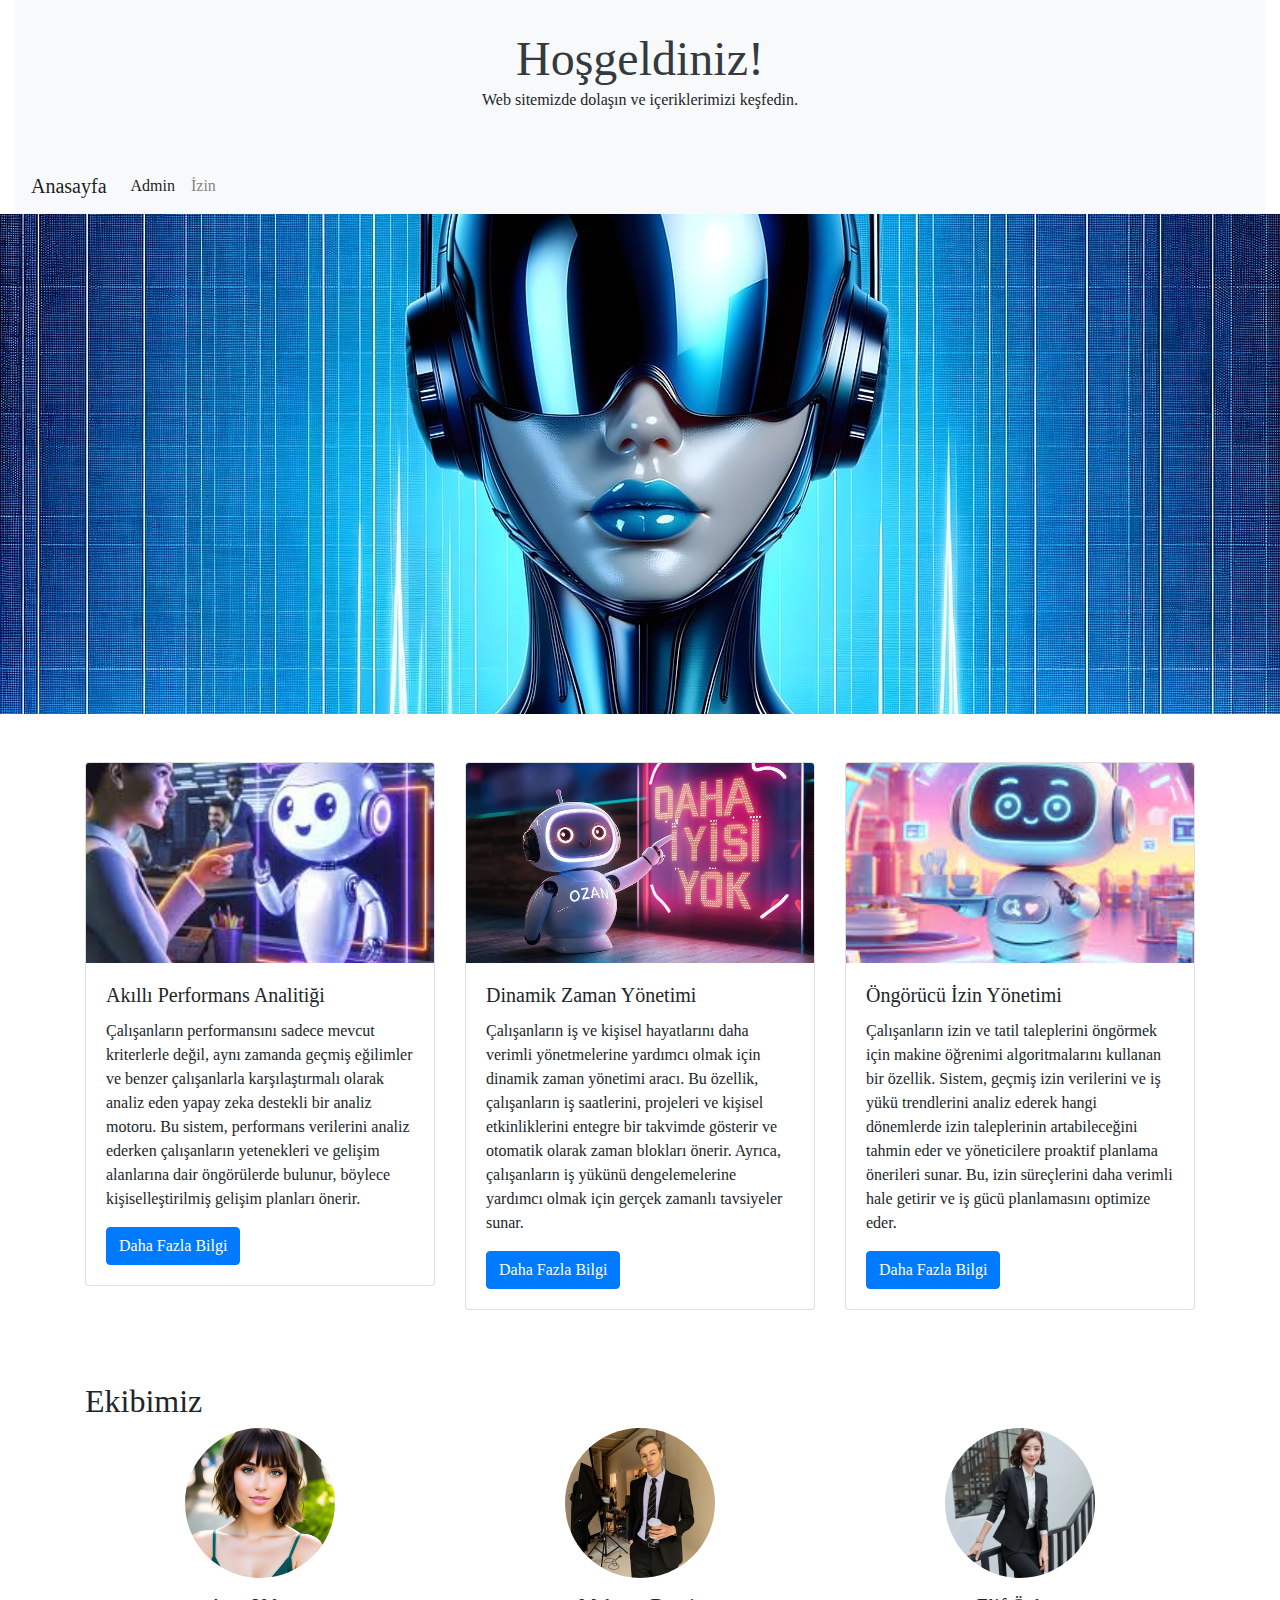
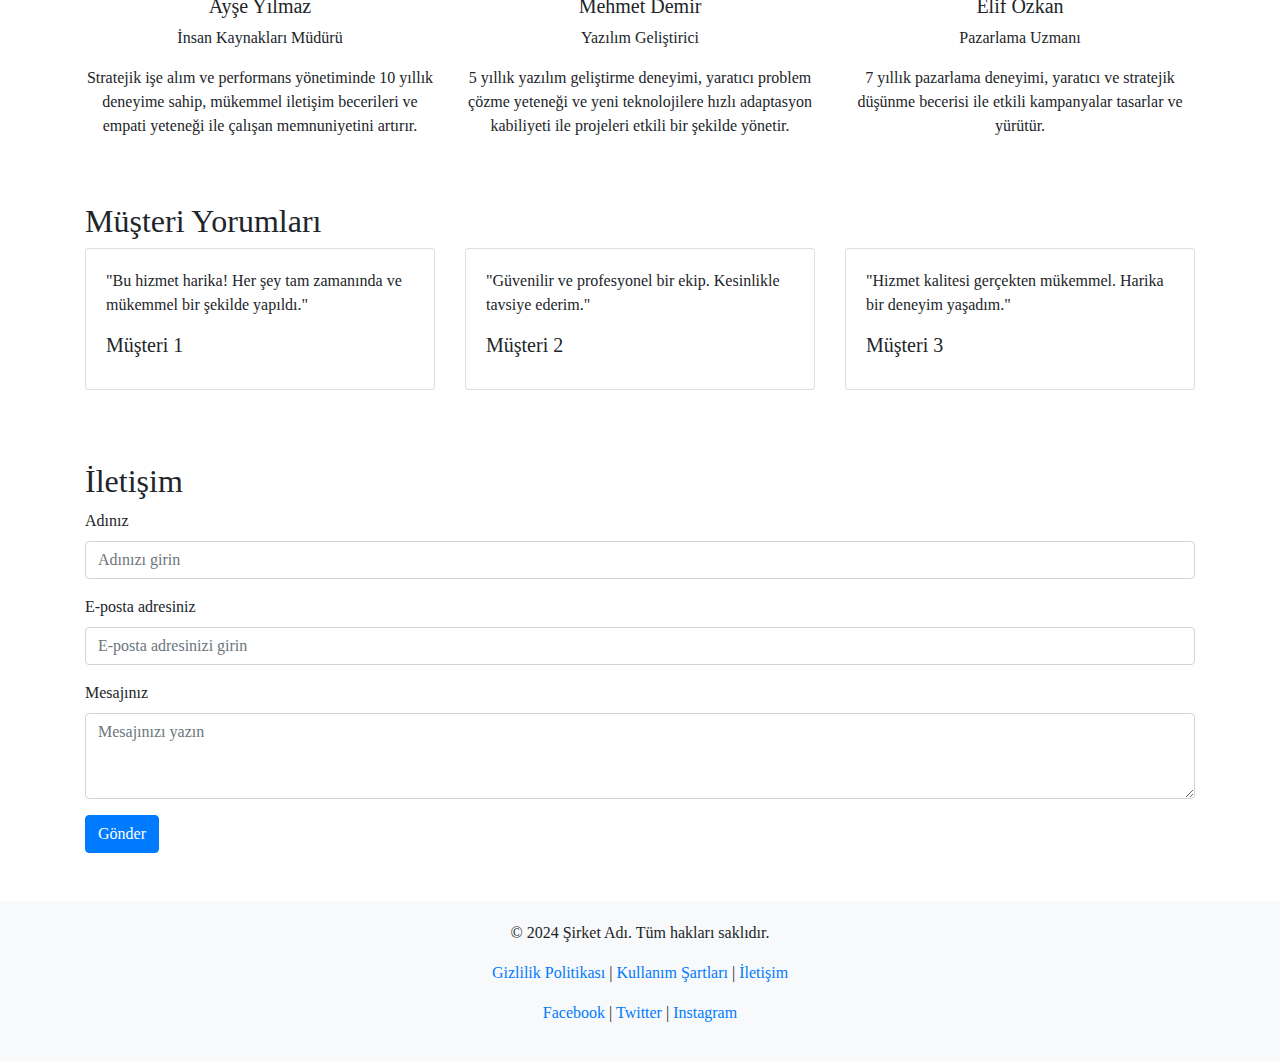
==== index.html @ 34e32127 "Final situation" ====
<!doctype html>
<html lang="en">
<head>
    <!-- Required meta tags -->
    <meta charset="utf-8">
    <meta name="viewport" content="width=device-width, initial-scale=1">

    <!-- Bootstrap CSS -->
    <link rel="stylesheet" href="https://cdn.jsdelivr.net/npm/bootstrap@4.3.1/dist/css/bootstrap.min.css" integrity="sha384-ggOyR0iXCbMQv3Xipma34MD+dH/1fQ784/j6cY/iJTQUOhcWr7x9JvoRxT2MZw1T" crossorigin="anonymous">

    <!-- Custom CSS -->
    <style>
        /* Custom styles */
        body {
            font-family: "Times New Roman", serif;
        }

        .carousel-inner img {
            height: 500px; /* Adjust height as needed */
            object-fit: cover;
        }

        .header {
            background-color: #f8f9fa;
            padding: 30px 0;
            text-align: center;
        }

        .header h1 {
            margin: 0;
            font-size: 3rem;
            color: #343a40;
        }

        .btn-primary {
            background-color: #007bff;
            border-color: #007bff;
        }

        .btn-primary:hover {
            background-color: #0056b3;
            border-color: #004085;
        }

        .card-img-top {
            height: 200px;
            object-fit: cover;
        }

        .team-member img {
            border-radius: 50%;
            height: 150px;
            width: 150px;
            object-fit: cover;
        }

        .footer {
            background-color: #f8f9fa;
            padding: 20px 0;
            text-align: center;
        }

        .footer a {
            color: #007bff;
        }

        .footer a:hover {
            color: #0056b3;
        }

        .login-container {
            max-width: 400px;
            margin: 50px auto;
            padding: 20px;
            border: 1px solid #ddd;
            border-radius: 5px;
            background-color: #f8f9fa;
        }
    </style>
</head>
<body>
<div class="container-fluid">
    <!-- Header Section -->
    <div class="header">
        <h1>Hoşgeldiniz!</h1>
        <p>Web sitemizde dolaşın ve içeriklerimizi keşfedin.</p>
    </div>

    <!-- Navbar -->
    <nav class="navbar navbar-expand-lg navbar-light bg-light">
        <a class="navbar-brand" href="#">Anasayfa</a>
        <button class="navbar-toggler" type="button" data-toggle="collapse" data-target="#navbarSupportedContent" aria-controls="navbarSupportedContent" aria-expanded="false" aria-label="Toggle navigation">
            <span class="navbar-toggler-icon"></span>
        </button>
        <div class="collapse navbar-collapse" id="navbarSupportedContent">
            <ul class="navbar-nav mr-auto">
                <li class="nav-item">
                    <a class="nav-link active" href="admin2.html">Admin</a>
                </li>
                <li class="nav-item">
                    <a class="nav-link" href="izin.html">İzin</a>
                </li>
            </ul>
        </div>
    </nav>
</div>

<!-- Carousel -->
<div id="carouselExampleSlidesOnly" class="carousel slide" data-ride="carousel">
    <div class="carousel-inner">
        <div class="carousel-item active">
            <img src="prs.img/ai.png" class="d-block w-100" alt="Slide 1">
        </div>
        <div class="carousel-   item">
            <img src="prs.img/ai2.webp" class="d-block w-100" alt="Slide 2">
        </div>
        <div class="carousel-item">
            <img src="prs.img/logo.jpg" class="d-block w-100" alt="Slide 3">
        </div>
    </div>
</div>

<!-- Featured Content Section -->
<div class="container mt-5">
    <div class="row">
        <div class="col-md-4">
            <div class="card mb-4">
                <img src="prs.img/robis1.jpg" class="card-img-top" alt="Feature 1">
                <div class="card-body">
                    <h5 class="card-title">Akıllı Performans Analitiği</h5>
                    <p class="card-text">Çalışanların performansını sadece mevcut kriterlerle değil, aynı zamanda geçmiş eğilimler ve benzer çalışanlarla karşılaştırmalı olarak analiz eden yapay zeka destekli bir analiz motoru. Bu sistem, performans verilerini analiz ederken çalışanların yetenekleri ve gelişim alanlarına dair öngörülerde bulunur, böylece kişiselleştirilmiş gelişim planları önerir.</p>
                    <a href="#" class="btn btn-primary">Daha Fazla Bilgi</a>
                </div>
            </div>
        </div>
        <div class="col-md-4">
            <div class="card mb-4">
                <img src="prs.img/robis4.jpg" class="card-img-top" alt="Feature 2">
                <div class="card-body">
                    <h5 class="card-title">Dinamik Zaman Yönetimi</h5>
                    <p class="card-text">Çalışanların iş ve kişisel hayatlarını daha verimli yönetmelerine yardımcı olmak için dinamik zaman yönetimi aracı. Bu özellik, çalışanların iş saatlerini, projeleri ve kişisel etkinliklerini entegre bir takvimde gösterir ve otomatik olarak zaman blokları önerir. Ayrıca, çalışanların iş yükünü dengelemelerine yardımcı olmak için gerçek zamanlı tavsiyeler sunar.</p>
                    <a href="#" class="btn btn-primary">Daha Fazla Bilgi</a>
                </div>
            </div>
        </div>
        <div class="col-md-4">
            <div class="card mb-4">
                <img src="prs.img/robis2.jfif" class="card-img-top" alt="Feature 3">
                <div class="card-body">
                    <h5 class="card-title">Öngörücü İzin Yönetimi</h5>
                    <p class="card-text">Çalışanların izin ve tatil taleplerini öngörmek için makine öğrenimi algoritmalarını kullanan bir özellik. Sistem, geçmiş izin verilerini ve iş yükü trendlerini analiz ederek hangi dönemlerde izin taleplerinin artabileceğini tahmin eder ve yöneticilere proaktif planlama önerileri sunar. Bu, izin süreçlerini daha verimli hale getirir ve iş gücü planlamasını optimize eder.</p>
                    <a href="#" class="btn btn-primary">Daha Fazla Bilgi</a>
                </div>
            </div>
        </div>
    </div>
</div>

<!-- Team Section -->
<div class="container mt-5">
    <h2>Ekibimiz</h2>
    <div class="row">
        <div class="col-md-4">
            <div class="text-center team-member">
                <img src="prs.img/kadin1.jpg" alt="Team Member 1">
                <h5 class="mt-3">Ayşe Yılmaz </h5>
                <p>İnsan Kaynakları Müdürü</p>
                <p>Stratejik işe alım ve performans yönetiminde 10 yıllık deneyime sahip, mükemmel iletişim becerileri ve empati yeteneği ile çalışan memnuniyetini artırır.</p>
            </div>
        </div>
        <div class="col-md-4">
            <div class="text-center team-member">
                <img src="prs.img/florian.jpg" alt="Team Member 2">
                <h5 class="mt-3">Mehmet Demir </h5>
                <p>Yazılım Geliştirici</p>
                <p>5 yıllık yazılım geliştirme deneyimi, yaratıcı problem çözme yeteneği ve yeni teknolojilere hızlı adaptasyon kabiliyeti ile projeleri etkili bir şekilde yönetir.</p>
            </div>
        </div>
        <div class="col-md-4">
            <div class="text-center team-member">
                <img src="prs.img/kadin2.jpg" alt="Team Member 3">
                <h5 class="mt-3">Elif Özkan </h5>
                <p>Pazarlama Uzmanı</p>
                <p>7 yıllık pazarlama deneyimi, yaratıcı ve stratejik düşünme becerisi ile etkili kampanyalar tasarlar ve yürütür.</p>
            </div>
        </div>
    </div>
</div>

<!-- Testimonials Section -->
<div class="container mt-5">
    <h2>Müşteri Yorumları</h2>
    <div class="row">
        <div class="col-md-4">
            <div class="card mb-4">
                <div class="card-body">
                    <p class="card-text">"Bu hizmet harika! Her şey tam zamanında ve mükemmel bir şekilde yapıldı."</p>
                    <h5 class="card-title">Müşteri 1</h5>
                </div>
            </div>
        </div>
        <div class="col-md-4">
            <div class="card mb-4">
                <div class="card-body">
                    <p class="card-text">"Güvenilir ve profesyonel bir ekip. Kesinlikle tavsiye ederim."</p>
                    <h5 class="card-title">Müşteri 2</h5>
                </div>
            </div>
        </div>
        <div class="col-md-4">
            <div class="card mb-4">
                <div class="card-body">
                    <p class="card-text">"Hizmet kalitesi gerçekten mükemmel. Harika bir deneyim yaşadım."</p>
                    <h5 class="card-title">Müşteri 3</h5>
                </div>
            </div>
        </div>
    </div>
</div>

<!-- Contact Form Section -->
<div class="container mt-5">
    <h2>İletişim</h2>
    <form id="contactForm">
        <div class="form-group">
            <label for="name">Adınız</label>
            <input type="text" class="form-control" id="name" placeholder="Adınızı girin" required>
        </div>
        <div class="form-group">
            <label for="email">E-posta adresiniz</label>
            <input type="email" class="form-control" id="email" placeholder="E-posta adresinizi girin" required>
        </div>
        <div class="form-group">
            <label for="message">Mesajınız</label>
            <textarea class="form-control" id="message" rows="3" placeholder="Mesajınızı yazın" required></textarea>
        </div>
        <button type="submit" class="btn btn-primary">Gönder</button>
    </form>
</div>

<!-- Footer -->
<footer class="footer mt-5">
    <div class="container">
        <p>© 2024 Şirket Adı. Tüm hakları saklıdır.</p>
        <p>
            <a href="#">Gizlilik Politikası</a> |
            <a href="#">Kullanım Şartları</a> |
            <a href="#">İletişim</a>
        </p>
        <p>
            <a href="https://facebook.com" target="_blank">Facebook</a> |
            <a href="https://twitter.com" target="_blank">Twitter</a> |
            <a href="https://instagram.com" target="_blank">Instagram</a>
        </p>
    </div>
</footer>

<!-- Bootstrap and jQuery JS -->
<script src="https://code.jquery.com/jquery-3.3.1.slim.min.js" integrity="sha384-q8i/X+965DzO0rT7abK3N5n1p5P3ftwFfh2HfPt5w0k5/T5wQJcQZ/4zqfL8O6xg" crossorigin="anonymous"></script>
<script src="https://cdnjs.cloudflare.com/ajax/libs/popper.js/1.14.7/umd/popper.min.js" integrity="sha384-UOa7YgOp8GfQZTRJYzS5n2tIphwRfpN9/yTUE9IhLX41kFZ2KFTd8/XF2NdYXh5M4" crossorigin="anonymous"></script>
<script src="https://cdn.jsdelivr.net/npm/bootstrap@4.3.1/dist/js/bootstrap.min.js" integrity="sha384-dQ3N7RIpLlv+VZkc/nF74wUtWyN0N7+GErAqV4t1pF54P3YylX5OgB1v69F5MeP3" crossorigin="anonymous"></script>

<script>
    document.getElementById('loginForm').addEventListener('submit', function(event) {
        event.preventDefault();
        var password = document.getElementById('password').value;
        var correctPassword = '123'; // Şifreyi buraya girin
        if (password === correctPassword) {
            document.getElementById('loginMessage').textContent = 'Giriş başarılı!';
            document.getElementById('loginMessage').style.color = 'green';
            // Admin sayfasına yönlendirme veya admin ile ilgili işlemler burada yapılabilir
        } else {
            document.getElementById('loginMessage').textContent = 'Şifre yanlış, lütfen tekrar deneyin.';
            document.getElementById('loginMessage').style.color = 'red';
        }
    });

    document.getElementById('contactForm').addEventListener('submit', function(event) {
        event.preventDefault();
        alert('Form başarıyla gönderildi!');
        // Burada form verilerini işlemek için AJAX veya başka bir yöntem kullanılabilir
    });
</script>
</body>
</html>
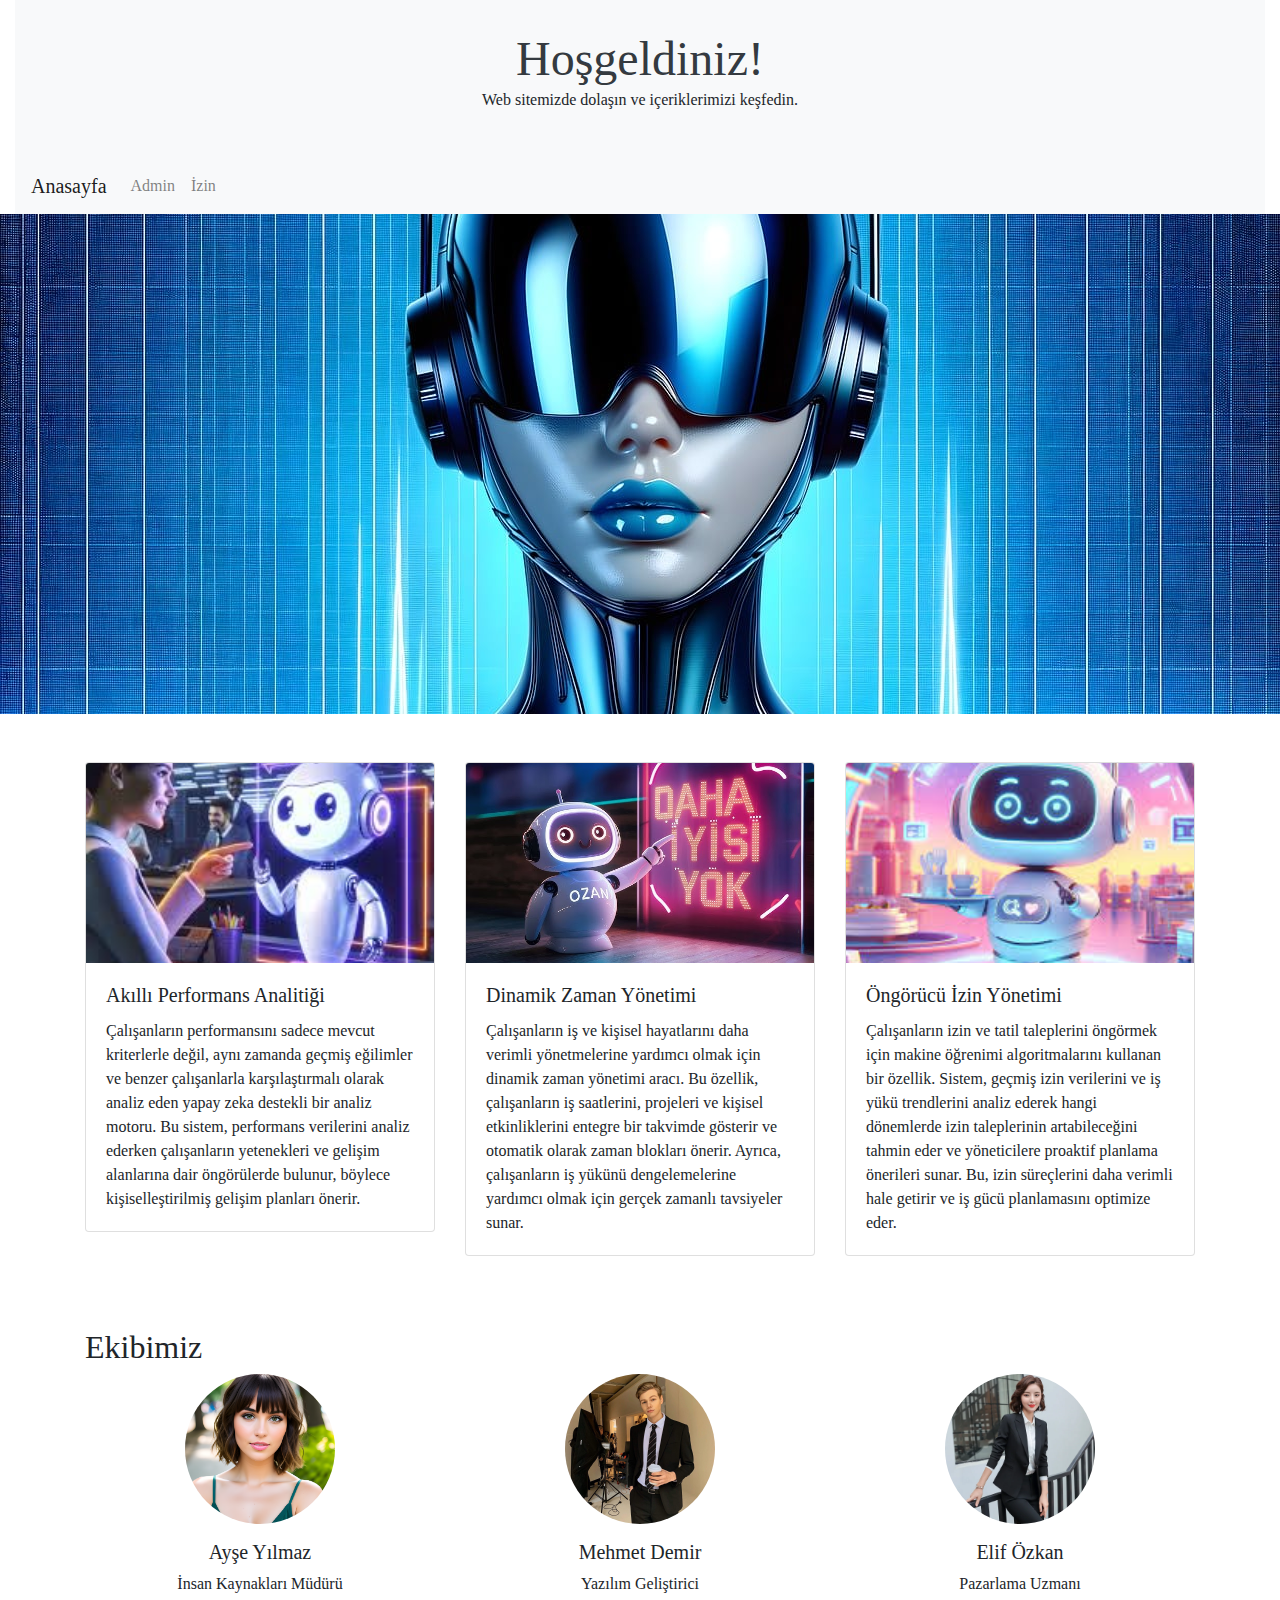
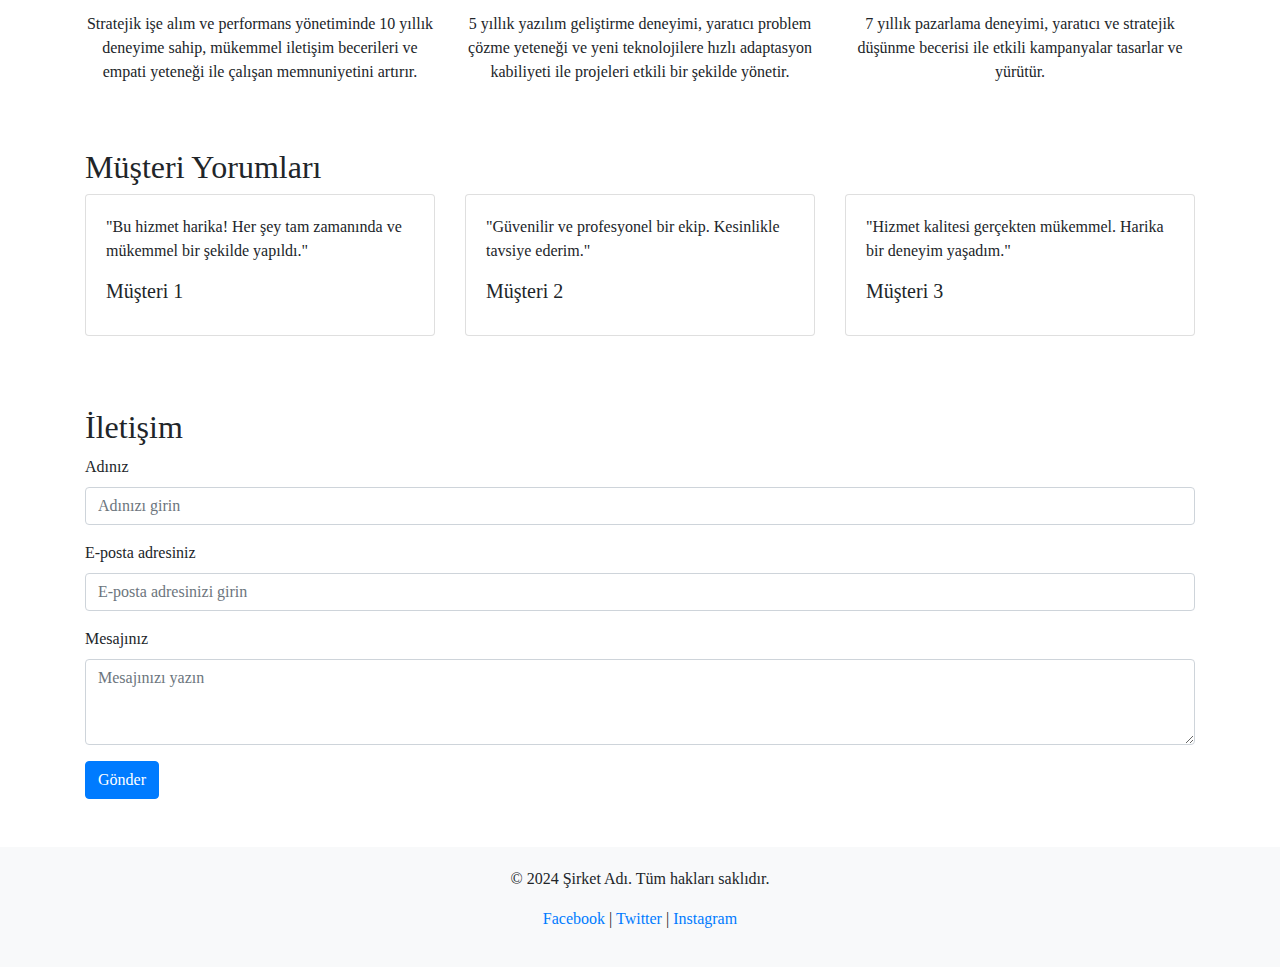
==== commit d7423bd3: "Final situation" ====
--- a/index.html
+++ b/index.html
@@ -68,15 +68,8 @@
             color: #0056b3;
         }
 
-        .login-container {
-            max-width: 400px;
-            margin: 50px auto;
-            padding: 20px;
-            border: 1px solid #ddd;
-            border-radius: 5px;
-            background-color: #f8f9fa;
-        }
     </style>
+    <title>Anasayfa</title>
 </head>
 <body>
 <div class="container-fluid">
@@ -95,7 +88,7 @@
         <div class="collapse navbar-collapse" id="navbarSupportedContent">
             <ul class="navbar-nav mr-auto">
                 <li class="nav-item">
-                    <a class="nav-link active" href="admin2.html">Admin</a>
+                    <a class="nav-link acti ve" href="admin2.html">Admin</a>
                 </li>
                 <li class="nav-item">
                     <a class="nav-link" href="izin.html">İzin</a>
@@ -111,15 +104,8 @@
         <div class="carousel-item active">
             <img src="prs.img/ai.png" class="d-block w-100" alt="Slide 1">
         </div>
-        <div class="carousel-   item">
-            <img src="prs.img/ai2.webp" class="d-block w-100" alt="Slide 2">
-        </div>
-        <div class="carousel-item">
-            <img src="prs.img/logo.jpg" class="d-block w-100" alt="Slide 3">
-        </div>
-    </div>
-</div>
-
+    </div>
+</div>
 <!-- Featured Content Section -->
 <div class="container mt-5">
     <div class="row">
@@ -129,7 +115,6 @@
                 <div class="card-body">
                     <h5 class="card-title">Akıllı Performans Analitiği</h5>
                     <p class="card-text">Çalışanların performansını sadece mevcut kriterlerle değil, aynı zamanda geçmiş eğilimler ve benzer çalışanlarla karşılaştırmalı olarak analiz eden yapay zeka destekli bir analiz motoru. Bu sistem, performans verilerini analiz ederken çalışanların yetenekleri ve gelişim alanlarına dair öngörülerde bulunur, böylece kişiselleştirilmiş gelişim planları önerir.</p>
-                    <a href="#" class="btn btn-primary">Daha Fazla Bilgi</a>
                 </div>
             </div>
         </div>
@@ -139,7 +124,6 @@
                 <div class="card-body">
                     <h5 class="card-title">Dinamik Zaman Yönetimi</h5>
                     <p class="card-text">Çalışanların iş ve kişisel hayatlarını daha verimli yönetmelerine yardımcı olmak için dinamik zaman yönetimi aracı. Bu özellik, çalışanların iş saatlerini, projeleri ve kişisel etkinliklerini entegre bir takvimde gösterir ve otomatik olarak zaman blokları önerir. Ayrıca, çalışanların iş yükünü dengelemelerine yardımcı olmak için gerçek zamanlı tavsiyeler sunar.</p>
-                    <a href="#" class="btn btn-primary">Daha Fazla Bilgi</a>
                 </div>
             </div>
         </div>
@@ -149,7 +133,6 @@
                 <div class="card-body">
                     <h5 class="card-title">Öngörücü İzin Yönetimi</h5>
                     <p class="card-text">Çalışanların izin ve tatil taleplerini öngörmek için makine öğrenimi algoritmalarını kullanan bir özellik. Sistem, geçmiş izin verilerini ve iş yükü trendlerini analiz ederek hangi dönemlerde izin taleplerinin artabileceğini tahmin eder ve yöneticilere proaktif planlama önerileri sunar. Bu, izin süreçlerini daha verimli hale getirir ve iş gücü planlamasını optimize eder.</p>
-                    <a href="#" class="btn btn-primary">Daha Fazla Bilgi</a>
                 </div>
             </div>
         </div>
@@ -243,11 +226,6 @@
     <div class="container">
         <p>© 2024 Şirket Adı. Tüm hakları saklıdır.</p>
         <p>
-            <a href="#">Gizlilik Politikası</a> |
-            <a href="#">Kullanım Şartları</a> |
-            <a href="#">İletişim</a>
-        </p>
-        <p>
             <a href="https://facebook.com" target="_blank">Facebook</a> |
             <a href="https://twitter.com" target="_blank">Twitter</a> |
             <a href="https://instagram.com" target="_blank">Instagram</a>
@@ -256,9 +234,9 @@
 </footer>
 
 <!-- Bootstrap and jQuery JS -->
-<script src="https://code.jquery.com/jquery-3.3.1.slim.min.js" integrity="sha384-q8i/X+965DzO0rT7abK3N5n1p5P3ftwFfh2HfPt5w0k5/T5wQJcQZ/4zqfL8O6xg" crossorigin="anonymous"></script>
-<script src="https://cdnjs.cloudflare.com/ajax/libs/popper.js/1.14.7/umd/popper.min.js" integrity="sha384-UOa7YgOp8GfQZTRJYzS5n2tIphwRfpN9/yTUE9IhLX41kFZ2KFTd8/XF2NdYXh5M4" crossorigin="anonymous"></script>
-<script src="https://cdn.jsdelivr.net/npm/bootstrap@4.3.1/dist/js/bootstrap.min.js" integrity="sha384-dQ3N7RIpLlv+VZkc/nF74wUtWyN0N7+GErAqV4t1pF54P3YylX5OgB1v69F5MeP3" crossorigin="anonymous"></script>
+<script src="https://code.jquery.com/jquery-3.3.1.slim.min.js" integrity="sha384-q8i/X+965DzO0rT7abK41JStQIAqVgRVzpbzo5smXKpYfRvH+8abtTE1Pi6jizo" crossorigin="anonymous"></script>
+<script src="https://cdn.jsdelivr.net/npm/popper.js@1.14.7/dist/umd/popper.min.js" integrity="sha384-UO2eT0CpHqdSJQ6hJty5KVphtPhzWj9WO1clHTMGaQRVNYB+AoYqEVF5Jqnj/5o1" crossorigin="anonymous"></script>
+<script src="https://cdn.jsdelivr.net/npm/bootstrap@4.3.1/dist/js/bootstrap.min.js" integrity="sha384-ChfqqxuZUCnJSK3+MXmPNIyE6ZbWh2IMqE241rYiqJxyMiZ6OW/JmZQ5stwEULTy" crossorigin="anonymous"></script>
 
 <script>
     document.getElementById('loginForm').addEventListener('submit', function(event) {
